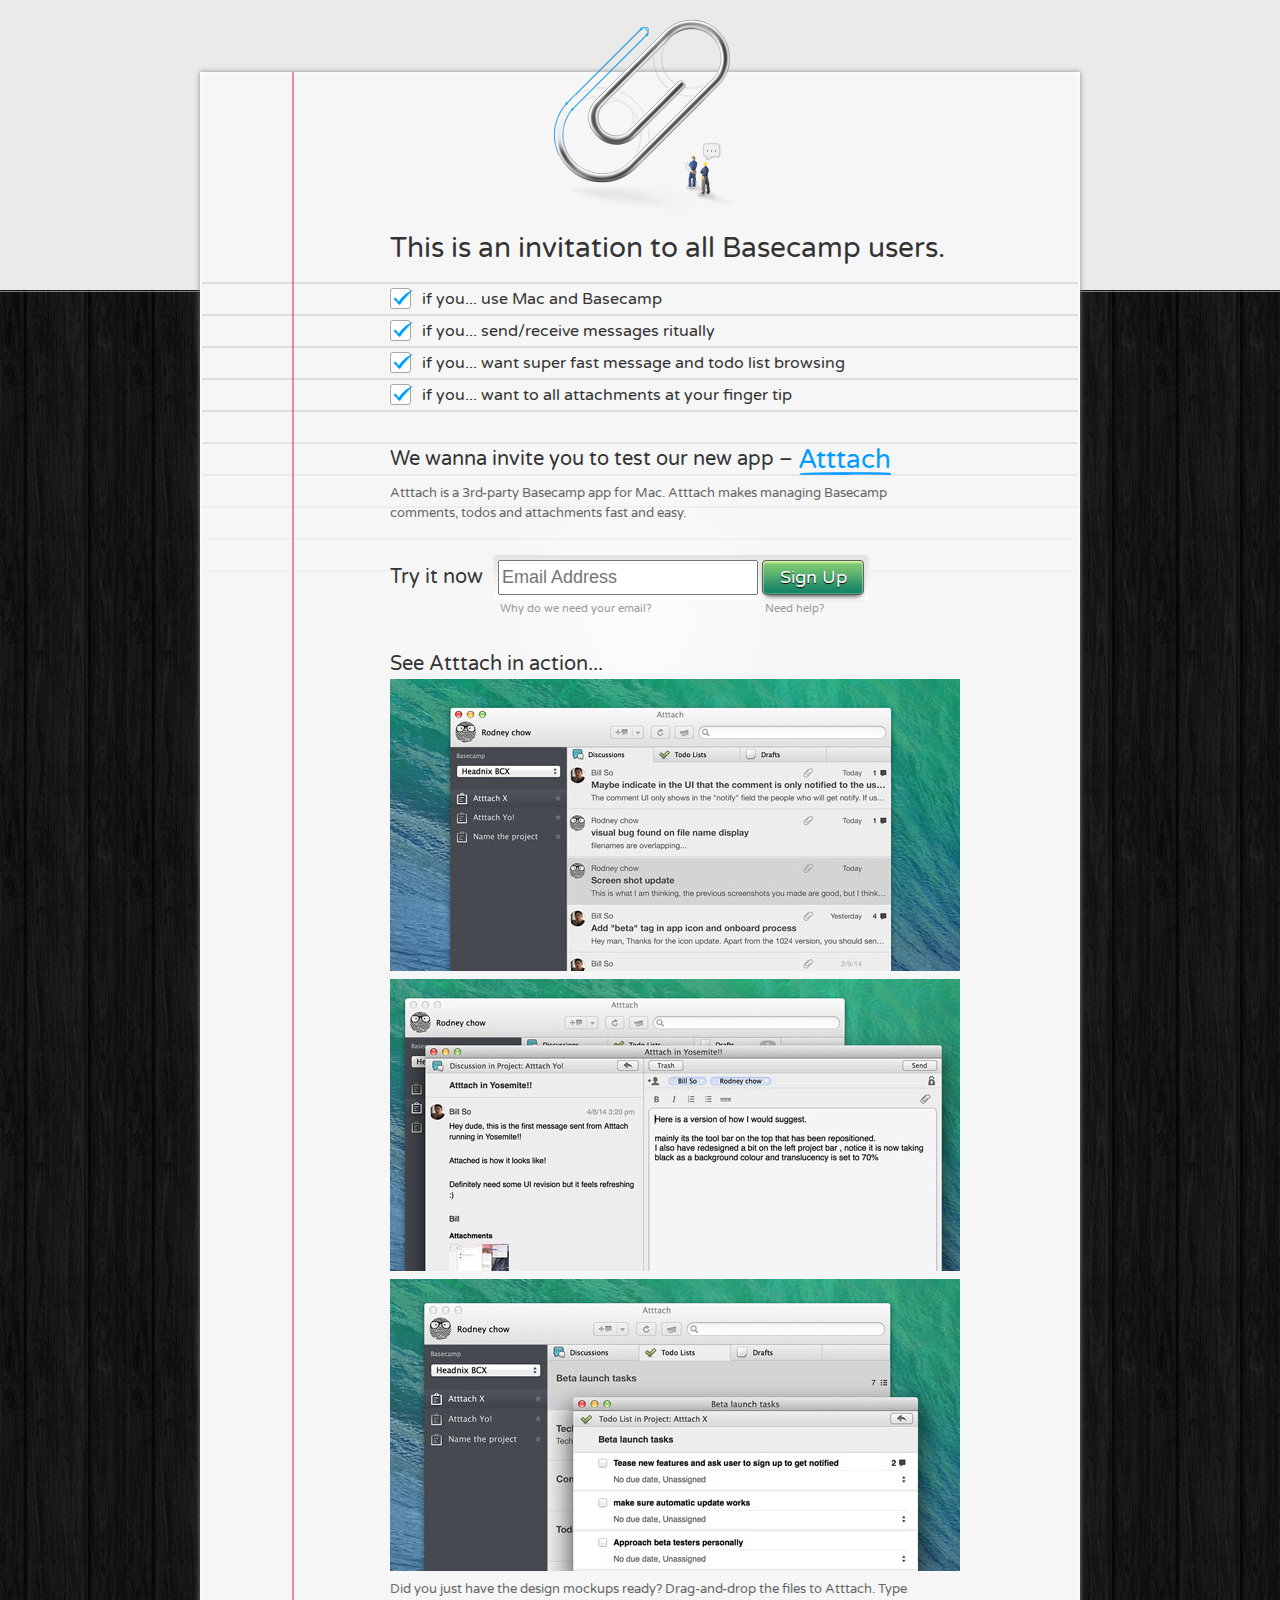
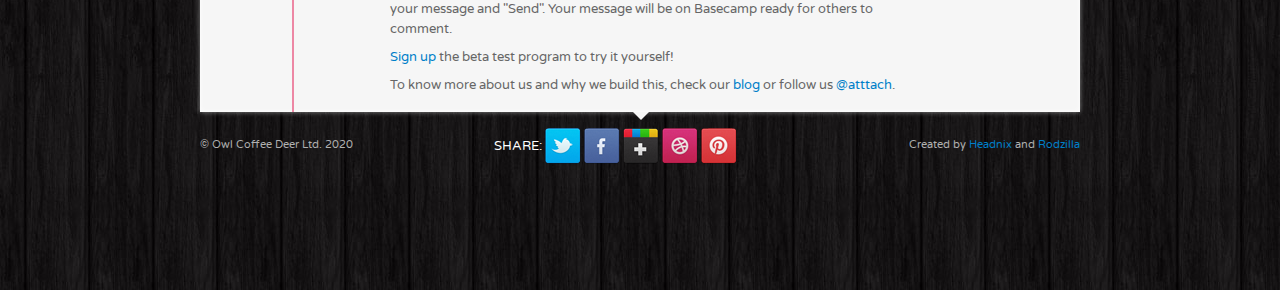
==== index.html @ 440705f1 "resurrect old site" ====
<html>
	<head>
		<meta charset="utf-8">
		<title>Be a beta tester of Atttach!</title>
		<link rel="shortcut icon" href="images/favicon.png">
		<link href='https://fonts.googleapis.com/css?family=Varela+Round|Handlee' rel='stylesheet' type='text/css'>
		<link rel="stylesheet" href="style.css" title="Style" type="text/css" media="screen" charset="utf-8">
		<link rel="stylesheet" href="style-2x.css" title="Style" type="text/css" media="screen and (-webkit-min-device-pixel-ratio: 2)" charset="utf-8">
		<script src="https://ajax.googleapis.com/ajax/libs/jquery/2.1.1/jquery.min.js" charset="utf-8"></script>
		<script src="script.js" charset="utf-8"></script>
		<script>
		  (function(i,s,o,g,r,a,m){i['GoogleAnalyticsObject']=r;i[r]=i[r]||function(){
		  (i[r].q=i[r].q||[]).push(arguments)},i[r].l=1*new Date();a=s.createElement(o),
		  m=s.getElementsByTagName(o)[0];a.async=1;a.src=g;m.parentNode.insertBefore(a,m)
		  })(window,document,'script','//www.google-analytics.com/analytics.js','ga');
		
		  ga('create', 'UA-7959776-6', 'auto');
		  ga('send', 'pageview');
		  
		</script>
	</head>
	<body>
		<div id="woodWall">
			<div class="topLine"></div>
		</div>
		<div id="outerBound">
			<div id="paper" itemscope itemtype="http://schema.org/SoftwareApplication">
				<div id="logoDiv">
					<div id="betaBubble"></div>
				</div>
				<div id="paperLinesLayer">
					<div id="paperLeftLine"></div>
					<ul id="paperHorizontalLines">
						<li></li>
						<li></li>
						<li></li>
						<li></li>
						<li></li>
						<li></li>
						<li></li>
						<li></li>
						<li></li>
						<li></li>
					</ul>
				</div>
				<div id="paperContent">
					<div class="pageMeta">
						<div itemprop="softwareVersion">Beta</div>
						<div itemprop="operatingSystem">Mac OS X</div>
						<a itemprop="url" href="http://atttach.com">URL</a>
						<a itemprop="thumbnailUrl" href="images/screenshots/message-viewer.jpg">screen shot</a>
						<a itemprop="image" href="images/beta-logo.png">logo</a>
						<div itemprop="creator" itemscope itemtype="http://schema.org/Organization"><span itemprop="name">Headnix</span> <a itemprop="url" href="http://headnix.com">site</a></div>
					</div>
					<h1 class="heading">This is an invitation to all Basecamp users.</h1>
					<ul id="checkList" itemprop="featureList">
						<li>if you... use Mac and Basecamp</li>
						<li>if you... send/receive messages ritually</li>
						<li>if you... want super fast message and todo list browsing</li>
						<li>if you... want to all attachments at your finger tip</li>
					</ul>
					<h1 class="intentionClause">We wanna invite you to test our new app &ndash; <span id="calloutTag" itemprop="name">Atttach</span></h1>
					<p class="elaboration" itemprop="description">Atttach is a 3rd-party Basecamp app for Mac. Atttach makes managing Basecamp comments, todos and attachments fast and easy.</p>
					<form name="requestBeta" id="requestBetaForm" method="post"><label for="emailField">Try it now</label><span class="fieldBorder"><input type="text" name="email" id="emailField" placeholder="Email Address"> <a id="submitRequestButton" class="linkButton" rel="Request for beta version of Atttach" href="javascript:void(0)">Sign Up</a></span>
						<div id="whyEmail">
							<div id="whyEmailCallout">
								<div>
									<p>You are joining the beta testing program to make Atttach better fits your workflow.</p>
									<p>We need your email to send you download instruction and keep you informed about the development process.</p>
									<p><strong>No</strong> spamming. <strong>No</strong> sharing with 3rd-parties. You can unsubscribe anytime.</p>
								</div>
								<div class="arrow-down"></div>
								<div class="arrow-down" id="backingArrow"></div>
							</div>
							<div><a href="javascript:showWhyEmailCallout()">Why do we need your email?</a><a id="helpLink" href="mailto:support@headnix.zendesk.com">Need help?</a></div>
						</div>
					</form>
					<h1 class="intentionClause">See Atttach in action...</h1>
					<div id="screenshotSection">
						<a itemprop="screenshot" href="https://www.flickr.com/photos/billibala/14989010908/in/set-72157646553218955"><div class="thumbnailScreenshot" id="projectViewScreenshot"></div></a>
						<a itemprop="screenshot" href="https://www.flickr.com/photos/billibala/14988944040/in/set-72157646553218955"><div class="thumbnailScreenshot" id="messageViewScreenshot"></div></a>
						<a itemprop="screenshot" href="https://www.flickr.com/photos/billibala/14989011178/in/set-72157646553218955"><div class="thumbnailScreenshot" id="todoViewScreenshot"></div></a>
					</div>
					<p class="elaboration">Did you just have the design mockups ready? Drag-and-drop the files to Atttach. Type your message and "Send". Your message will be on Basecamp ready for others to comment.</p>
					<p class="elaboration"><a href="#requestBetaForm">Sign up</a> the beta test program to try it yourself!</p>
					<p class="elaboration">To know more about us and why we build this, check our <a href="http://blog.atttach.com">blog</a> or follow us <a href="http://twitter.com/atttach">@atttach</a>.</p>
				</div>
				<div id="spotLightFill"></div>
			</div>
			<div id="sharebar"><div class="arrow-down"></div><p>SHARE: <a id="twitterShare" class="shareButton" rel="Share in Twitter" href="https://twitter.com/intent/tweet?url=http%3A%2F%2Fatttach.com&text=%40Atttach+for+Mac+is+recruiting+beta+tester.+Check+it+out+if+you+are+%23basecamp+user%21">Twitter</a> <a id="facebookShare" class="shareButton" rel="Share in Facebook" href="https://www.facebook.com/sharer.php?u=http%3A%2F%2Fatttach.com&t=%40Atttach+app+is+recruiting+beta+tester.+Check+it+out+if+you+are+%23basecamp+user%21">Facebook</a> <a id="gplusShare" class="shareButton" rel="Share in Google+" href="https://plus.google.com/share?url=http%3A%2F%2Fatttach.com">Google+</a> <a id="dribbbleShare" class="shareButton" rel="Share in Dribbble" target="_blank" href="http://dribbble.com/shots/917351-Atttach-app-icon">Dribbble</a> <a id="pinterestShare" class="shareButton" rel="Share in Pinterest" target="_blank" href="http://pinterest.com/pin/create/button/?url=http%3A%2F%2Fatttach.com&media=http%3A%2F%2Fatttach.com%2Fsite.png&description=Atttach+-+Basecamp+app+for+Mac.+Manage+Basecamp+messages+and+todos+.">Pinterest</a></p></div>
			<p id="copyright">&copy; Owl Coffee Deer Ltd. 2020</p>
			<p id="siteCredit">Created by <a href="http://headnix.com" rel="Headnix company site">Headnix</a> and <a href="http://rodneychow.com" rel="Rodney Chow">Rodzilla</a></p>
		</div>
	</body>
</html>
---- style.css ----
body {
	font-family: "Varela Round", "Lucida Grande", sans-serif;
	color: #333;
	padding: 0;
	margin: 0;
	background-color: #eaeaea;
}
h1 {
	font-weight: normal;
	-webkit-font-smoothing: antialiased;
	font-size: 20px;
	margin: 0;
}
h1.heading {
	line-height: 64px;
	font-size: 28px;
}
.pageMeta {
	display: none;
}
#woodWall {
	position: absolute;
	background: url('images/dark-wood.jpg') repeat -40px 0;
	-webkit-background-size: 128px 512px;
	top: 290px;
	bottom: 0;
	width: 100%;
	height: 1600px;
}
#woodWall > .topLine {
	position: absolute;
	top: 1px;
	height: 1px;
	width: 100%;
	background-color: gray;
}
#outerBound {
	position: absolute;
	width: 880px;
	height: 1690px;
	left: 50%;
	top: 72px;
	margin: 0 0 0 -440px;
}
#paper {
	width: 100%;
	height: 1640px;
	z-index: 0;
	-moz-box-shadow: 0 0 5px #888;
	-webkit-box-shadow: 0 0 5px #888;
	box-shadow: 0 0 5px #888, inset 0 0 5px white;
	background-color: #f6f6f6;
	position: absolute;
}
#logoDiv {
	background: url('images/beta-logo.png') no-repeat;
	width: 186px;
	height: 230px;
	-webkit-background-size: 183px 202px;
	left: 50%;
	top: -55px;
	position: relative;
	z-index: 11;
	margin-left: -86px;
	text-indent: -9999px;
	cursor: hand;
}
#betaBubble {
	position: absolute;
	background: url('images/beta-callout.png') 0 19px;
	width: 95px;
	height: 19px;
	-webkit-background-size: 95px 38px;
	left: 149px;
	top: 126px;
}
#betaBubble:hover {
	background: url('images/beta-callout.png') 0 0;
}
#paperLinesLayer {
	width: 100%;
	height: 100%;
	position: absolute;
	z-index: 10;
	left: 0;
	top: 0;
}
#paperContent {
/* 	display: none; */
	width: 570px;
	position: absolute;
	z-index: 20;
	left: 190px;
	top: 144px;
}
#paperLeftLine {
	background-color: #e30040;
	width: 2px;
	height: 100%;
	opacity: 0.45;
	position: absolute;
	left: 92px;
}
#paperHorizontalLines {
	list-style-type: none;
	padding: 0 2px;
	margin-top: 210px;
}
#paperHorizontalLines li {
	height: 2px;
	width: 100%;
	background-color: rgba(0,0,0,0.1);
	margin-bottom: 30px;
}
#paperHorizontalLines li:nth-child(6) {
	background-color: rgba(0,0,0,0.075);
}
#paperHorizontalLines li:nth-child(7) {
	background-color: rgba(0,0,0,0.05);
}
#paperHorizontalLines li:nth-child(8) {
	background-color: rgba(0,0,0,0.03);
}
#paperHorizontalLines li:nth-child(9) {
	background-color: rgba(0,0,0,0.025);
}
#paperHorizontalLines li:nth-child(10) {
	background-color: rgba(0,0,0,0.02);
}
#checkList {
	list-style-type: none;
	padding: 4px 0 0 0;
	margin: 0;
}
#checkList li {
	height: 30px;
	line-height: 30px;
	margin-bottom: 2px;
	vertical-align: top;
	text-indent: 32px;
	background-image:url('images/check-bullet.png');
	background-repeat: no-repeat;
	background-position: left center;
	-webkit-background-size: 24px 30px;
}
.elaboration {
	font-size: 13px;
	color: #666;
	line-height: 20px;
	width: 540px;
	margin: 8px 0;
}
.elaboration a, .elaboration a:visited {
	color: #007fc9;
	text-decoration: none;
}
h1.intentionClause {
	margin-top: 34px;
	line-height: 30px;
}
#calloutTag {
	font-size: 26px;
	color: #009cff;
	display: inline-block;
	background: url('images/stash.png') no-repeat 0 bottom;
	-webkit-background-size: 94px 3px;
	vertical-align: middle;
}
h1.heading > #calloutTag
{
	background: url('images/stash.png') no-repeat 0 46px;
}
#requestBetaForm {
	margin: 32px 0 2px 0;
	-webkit-font-smoothing: antialiased;
	line-height: 35px;
	-webkit-transition: all 250ms ease-in-out;
}
.errorMessage, .successMessage {
	line-height: normal;
	border: thin solid red;
	border-radius: 4px;
	padding: 6px;
	text-align: center;
}
.successMessage {
	border: thin solid grey;
}
.errorMessage > h2, .successMessage > h2 {
	margin: 0;
	font-size: 16px;
}
.errorMessage p, .successMessage p {
	font-size: 12px;
	margin: 4px 0 0 0;
}
.errorMessage a, .successMessage a {
	color: #009cff;
	font-weight: bold;
	text-decoration: none;
}
.fieldBorder {
	display: inline-block;
	margin-left: 10px;
	border-radius: 4px;
	padding: 5px;
	background-image: -webkit-linear-gradient(top, #e3e3e3, #fff);
}
#requestBetaForm input[type="text"] {
	display: inline-block;
	vertical-align: middle;
	width: 260px;
	height: 35px;
	font-size: 18px;
}
#requestBetaForm label {
	display: inline-block;
	height: 35px;
	vertical-align: middle;
	font-size: 20px;
}
.linkButton {
	display: inline-block;
	vertical-align: middle;
	width: 102px;
	height: 35px;
	font-size: 18px;
	-webkit-background-size: 102px 70px;
	background: url('images/button-background.png') 0 0;
	box-shadow: 0 4px 6px -4px black;
	text-align: center;
	color: white;
	text-decoration: none;
	text-shadow: 0px 1px 1px black;
}
.linkButton:active {
	background: url('images/button-background.png') 0 35px;
}
.highlightEmailField {
	-webkit-animation-name: highlightField;
	-webkit-animation-duration: 1s;
	-webkit-animation-iteration-count: 1;
	-webkit-animation-direction: normal;
	-webkit-animation-timing-function: ease;
}
@-webkit-keyframes highlightField {
	0% {
		background: white;
	}
	50% {
		background: #09f;
	}
	100% {
		background: white;
	}
}
.shareButton {
	text-indent: -9999px;
	width: 36px;
	height: 36px;
	display: inline-block;
	-webkit-background-size: 216px 36px;
}
#twitterShare.shareButton {
	background: url('images/share-icons.png') 0 0;
}
#facebookShare.shareButton {
	background: url('images/share-icons.png') -36px 0;
}
#dribbbleShare.shareButton {
	background: url('images/share-icons.png') -144px 0;
}
#gplusShare.shareButton {
	background: url('images/share-icons.png') -72px 0;
}
#pinterestShare.shareButton {
	background: url('images/share-icons.png') -108px 0;
}
#spotLightFill {
	position: absolute;
	top: 388px;
	left: 50%;
	margin-left: -160px;
	width: 320px;
	height: 320px;
	background-image: -webkit-radial-gradient(center, closest-side, rgba(255,255,255,0.75), rgba(255,255,255,0) 100%);
}
#sharebar {
	position: absolute;
	color: white;
	z-index: 50;
	bottom: -2px;
	left: 50%;
	width: 284px;
	margin-left: -146px;
}
#sharebar p {
	margin: 16px 0 0 0;
	font-size: 13px;
	line-height: 36px;
}
.arrow-down {
	width: 0; 
	height: 0;
	position: absolute;
	margin-left: -3px;
	left: 50%;
	border-left: 8px solid transparent;
	border-right: 8px solid transparent;
	border-top: 8px solid #f6f6f6;
}
#copyright, #siteCredit {
	position: absolute;
	bottom: -12px;
	color: #b0b0b0;
	font-size: 11px;
	margin-top: 16px;
	line-height: 36px;
}
#siteCredit {
	right: 0;
}
#whyEmailCallout {
	display: none;
	position: absolute;
	width: 170px;
	font: 14px Helvetica, "Helvetica Neue", Arial, Geneva, sans-serif;
	color: #efefef;
	top: -240px;
	left: -10px;
}
#whyEmailCallout > :first-child {
	background-color: #09f;
	border-radius: 4px;
	padding: 8px 8px 1px 8px;
	box-shadow: 0 0 5px #888;
}
#whyEmailCallout > .arrow-down {
	border-left: 10px solid transparent;
	border-right: 10px solid transparent;
	border-top: 10px solid #09f;
	margin-left: -10px;
	left: 85px;
	position: absolute;
	z-index: 2;
}
#whyEmailCallout > #backingArrow.arrow-down {
	z-index: 1;
	margin-top: 1px;
	border-top: 10px solid #a1a1a1;
}
#whyEmailCallout p {
	margin: 0 0 8px 0;
	line-height: 15px;
	text-shadow: 0px 1px 1px rgba(0,0,0,0.5);
}
#whyEmail {
	position: relative;
	display: block;
	margin: 2px 0 0 110px;
	line-height: normal;
}
#whyEmail a {
	font-size: 11px;
	text-decoration: none;
	color: #999;
}
#whyEmail a:hover {
	text-decoration: underline;
}
#siteCredit a, #siteCredit a:visited {
	color: #007fc9;
	text-decoration: none;
}
#helpLink {
	text-indent: 114px;
	display: inline-block;
}
/*! Feedback */
#feedbackList {
/* 	list-style-type: none; */
	padding: 4px 0 0 0;
	margin: 0 0 38px 32px;
}
#feedbackList li {
	height: 30px;
	line-height: 30px;
	margin-bottom: 2px;
	vertical-align: top;
}
#feedbackList li a {
	color: #007fc9;
	text-decoration: none;
}
/*! Screenshot */
.thumbnailScreenshot {
	width: 570px;
	height: 292px;
	margin-bottom: 8px;
	background-repeat: no-repeat;
}
#projectViewScreenshot {
	background-image: url('images/screenshots/message-viewer.jpg');
}
#messageViewScreenshot {
	background-image: url('images/screenshots/compose-view.jpg');
}
#todoViewScreenshot {
	background-image: url('images/screenshots/todo-management.jpg');
}
---- style-2x.css ----
#woodWall {
	background-image: url('images/dark-wood_2x.jpg');
}
#logoDiv {
	background-image: url('images/beta-logo_2x.png');
}
#betaBubble {
	background-image: url('images/beta-callout_2x.png');
}
#betaBubble:hover {
	background-image: url('images/beta-callout_2x.png');
}
#checkList li {
	background-image:url('images/check-bullet_2x.png');
}
#calloutTag {
	background-image: url('images/stash_2x.png');
}
.linkButton {
	background-image: -webkit-image-set(url('images/button-background.png') 1x, url('images/button-background_2x.png') 2x);
}
.linkButton:active {
	background-image: -webkit-image-set(url('images/button-background.png') 1x, url('images/button-background_2x.png') 2x);
}
#twitterShare.shareButton {
	background-image: -webkit-image-set(url('images/share-icons.png') 1x, url('images/share-icons_2x.png') 2x);
}
#facebookShare.shareButton {
	background-image: -webkit-image-set(url('images/share-icons.png') 1x, url('images/share-icons_2x.png') 2x);
}
#dribbbleShare.shareButton {
	background-image: -webkit-image-set(url('images/share-icons.png') 1x, url('images/share-icons_2x.png') 2x);
}
#gplusShare.shareButton {
	background-image: -webkit-image-set(url('images/share-icons.png') 1x, url('images/share-icons_2x.png') 2x);
}
#pinterestShare.shareButton {
	background-image: -webkit-image-set(url('images/share-icons.png') 1x, url('images/share-icons_2x.png') 2x);
}
#projectViewScreenshot {
	background-image: -webkit-image-set(url('images/screenshots/message-viewer.jpg') 1x, url('images/screenshots/message-viewer-2x.jpg') 2x);
}
#messageViewScreenshot {
	background-image: -webkit-image-set(url('images/screenshots/compose-view.jpg') 1x, url('images/screenshots/compose-view-2x.jpg') 2x);
}
#todoViewScreenshot {
	background-image: -webkit-image-set(url('images/screenshots/todo-management.jpg') 1x, url('images/screenshots/todo-management-2x.jpg') 2x);
}
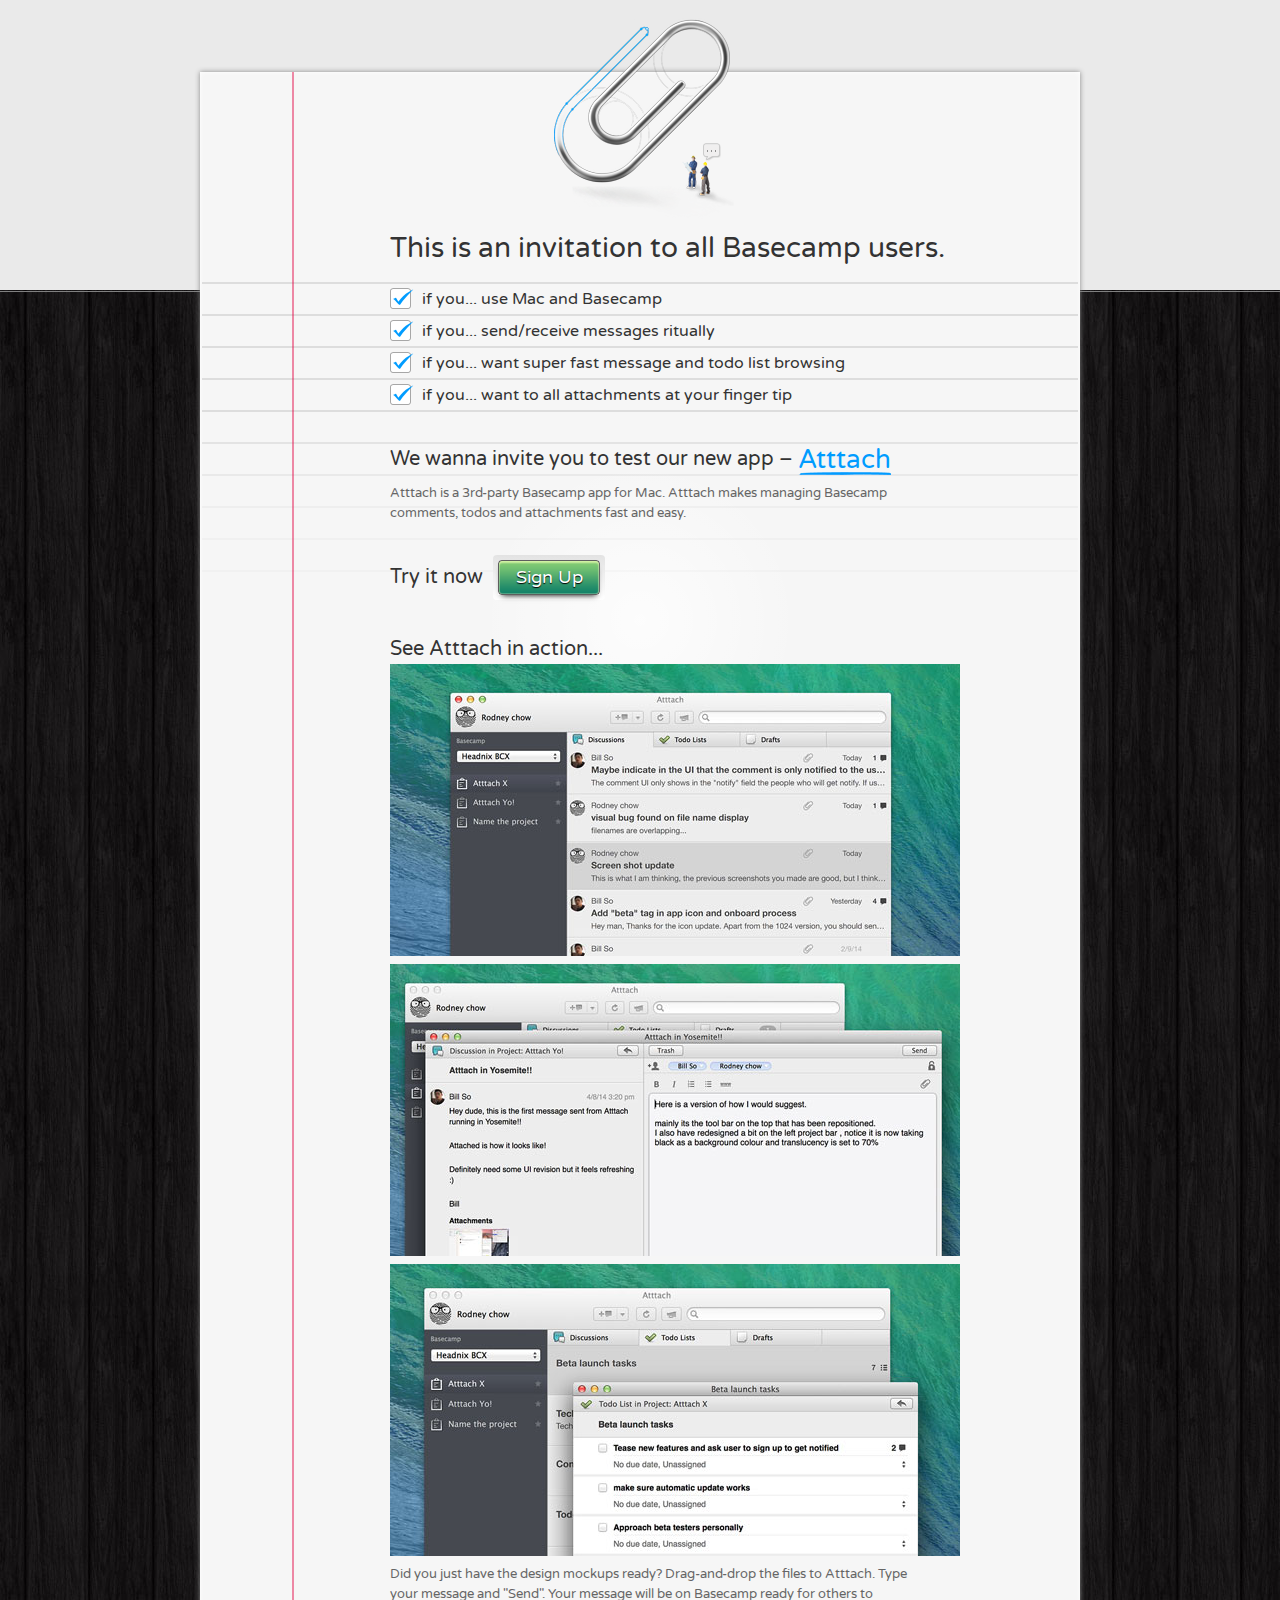
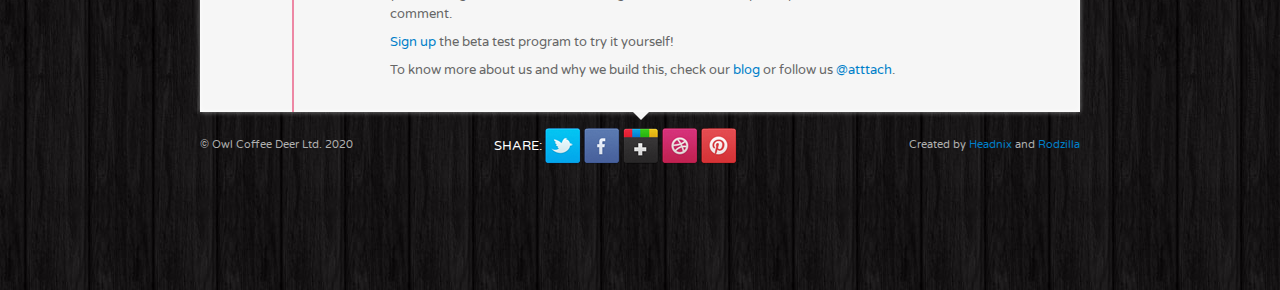
==== commit 5dbbd83c: "Sign up button" ====
--- a/index.html
+++ b/index.html
@@ -7,7 +7,6 @@
 		<link rel="stylesheet" href="style.css" title="Style" type="text/css" media="screen" charset="utf-8">
 		<link rel="stylesheet" href="style-2x.css" title="Style" type="text/css" media="screen and (-webkit-min-device-pixel-ratio: 2)" charset="utf-8">
 		<script src="https://ajax.googleapis.com/ajax/libs/jquery/2.1.1/jquery.min.js" charset="utf-8"></script>
-		<script src="script.js" charset="utf-8"></script>
 		<script>
 		  (function(i,s,o,g,r,a,m){i['GoogleAnalyticsObject']=r;i[r]=i[r]||function(){
 		  (i[r].q=i[r].q||[]).push(arguments)},i[r].l=1*new Date();a=s.createElement(o),
@@ -61,19 +60,7 @@
 					</ul>
 					<h1 class="intentionClause">We wanna invite you to test our new app &ndash; <span id="calloutTag" itemprop="name">Atttach</span></h1>
 					<p class="elaboration" itemprop="description">Atttach is a 3rd-party Basecamp app for Mac. Atttach makes managing Basecamp comments, todos and attachments fast and easy.</p>
-					<form name="requestBeta" id="requestBetaForm" method="post"><label for="emailField">Try it now</label><span class="fieldBorder"><input type="text" name="email" id="emailField" placeholder="Email Address"> <a id="submitRequestButton" class="linkButton" rel="Request for beta version of Atttach" href="javascript:void(0)">Sign Up</a></span>
-						<div id="whyEmail">
-							<div id="whyEmailCallout">
-								<div>
-									<p>You are joining the beta testing program to make Atttach better fits your workflow.</p>
-									<p>We need your email to send you download instruction and keep you informed about the development process.</p>
-									<p><strong>No</strong> spamming. <strong>No</strong> sharing with 3rd-parties. You can unsubscribe anytime.</p>
-								</div>
-								<div class="arrow-down"></div>
-								<div class="arrow-down" id="backingArrow"></div>
-							</div>
-							<div><a href="javascript:showWhyEmailCallout()">Why do we need your email?</a><a id="helpLink" href="mailto:support@headnix.zendesk.com">Need help?</a></div>
-						</div>
+					<form name="requestBeta" id="requestBetaForm" method="post"><label for="emailField">Try it now</label><span class="fieldBorder"><a id="submitRequestButton" class="linkButton" rel="Request for beta version of Atttach" href="https://forms.gle/ShHFXTriHP6UXYS87" target="_blank">Sign Up</a></span>
 					</form>
 					<h1 class="intentionClause">See Atttach in action...</h1>
 					<div id="screenshotSection">
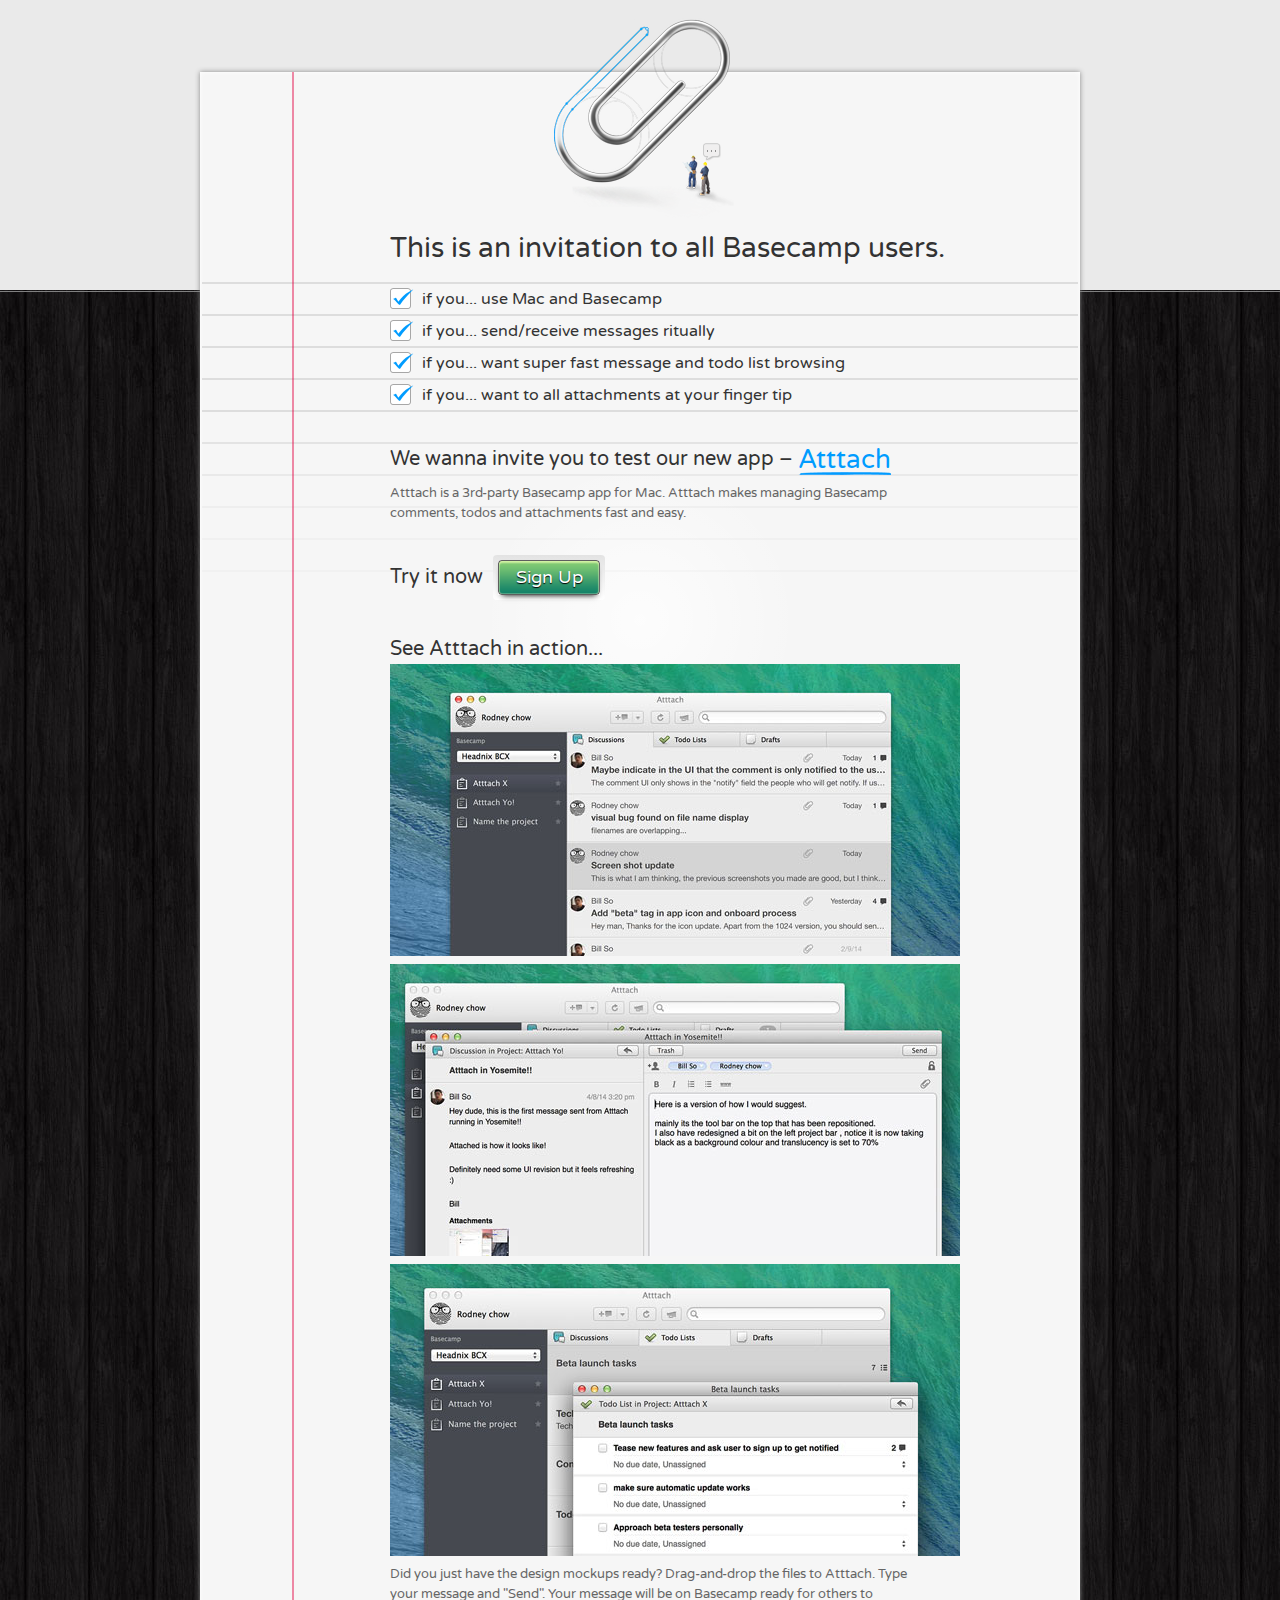
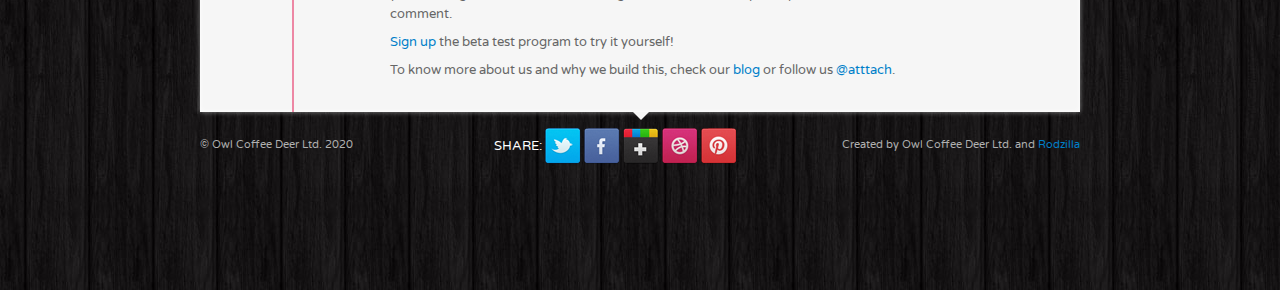
==== commit 8a24cecc: "Company name changes" ====
--- a/index.html
+++ b/index.html
@@ -49,7 +49,7 @@
 						<a itemprop="url" href="http://atttach.com">URL</a>
 						<a itemprop="thumbnailUrl" href="images/screenshots/message-viewer.jpg">screen shot</a>
 						<a itemprop="image" href="images/beta-logo.png">logo</a>
-						<div itemprop="creator" itemscope itemtype="http://schema.org/Organization"><span itemprop="name">Headnix</span> <a itemprop="url" href="http://headnix.com">site</a></div>
+						<div itemprop="creator" itemscope itemtype="http://schema.org/Organization"><span itemprop="name">Owl Coffee Deer</span> <a itemprop="url" href="http://headnix.com">site</a></div>
 					</div>
 					<h1 class="heading">This is an invitation to all Basecamp users.</h1>
 					<ul id="checkList" itemprop="featureList">
@@ -76,7 +76,7 @@
 			</div>
 			<div id="sharebar"><div class="arrow-down"></div><p>SHARE: <a id="twitterShare" class="shareButton" rel="Share in Twitter" href="https://twitter.com/intent/tweet?url=http%3A%2F%2Fatttach.com&text=%40Atttach+for+Mac+is+recruiting+beta+tester.+Check+it+out+if+you+are+%23basecamp+user%21">Twitter</a> <a id="facebookShare" class="shareButton" rel="Share in Facebook" href="https://www.facebook.com/sharer.php?u=http%3A%2F%2Fatttach.com&t=%40Atttach+app+is+recruiting+beta+tester.+Check+it+out+if+you+are+%23basecamp+user%21">Facebook</a> <a id="gplusShare" class="shareButton" rel="Share in Google+" href="https://plus.google.com/share?url=http%3A%2F%2Fatttach.com">Google+</a> <a id="dribbbleShare" class="shareButton" rel="Share in Dribbble" target="_blank" href="http://dribbble.com/shots/917351-Atttach-app-icon">Dribbble</a> <a id="pinterestShare" class="shareButton" rel="Share in Pinterest" target="_blank" href="http://pinterest.com/pin/create/button/?url=http%3A%2F%2Fatttach.com&media=http%3A%2F%2Fatttach.com%2Fsite.png&description=Atttach+-+Basecamp+app+for+Mac.+Manage+Basecamp+messages+and+todos+.">Pinterest</a></p></div>
 			<p id="copyright">&copy; Owl Coffee Deer Ltd. 2020</p>
-			<p id="siteCredit">Created by <a href="http://headnix.com" rel="Headnix company site">Headnix</a> and <a href="http://rodneychow.com" rel="Rodney Chow">Rodzilla</a></p>
+			<p id="siteCredit">Created by Owl Coffee Deer Ltd. and <a href="http://rodneychow.com" rel="Rodney Chow">Rodzilla</a></p>
 		</div>
 	</body>
 </html>
